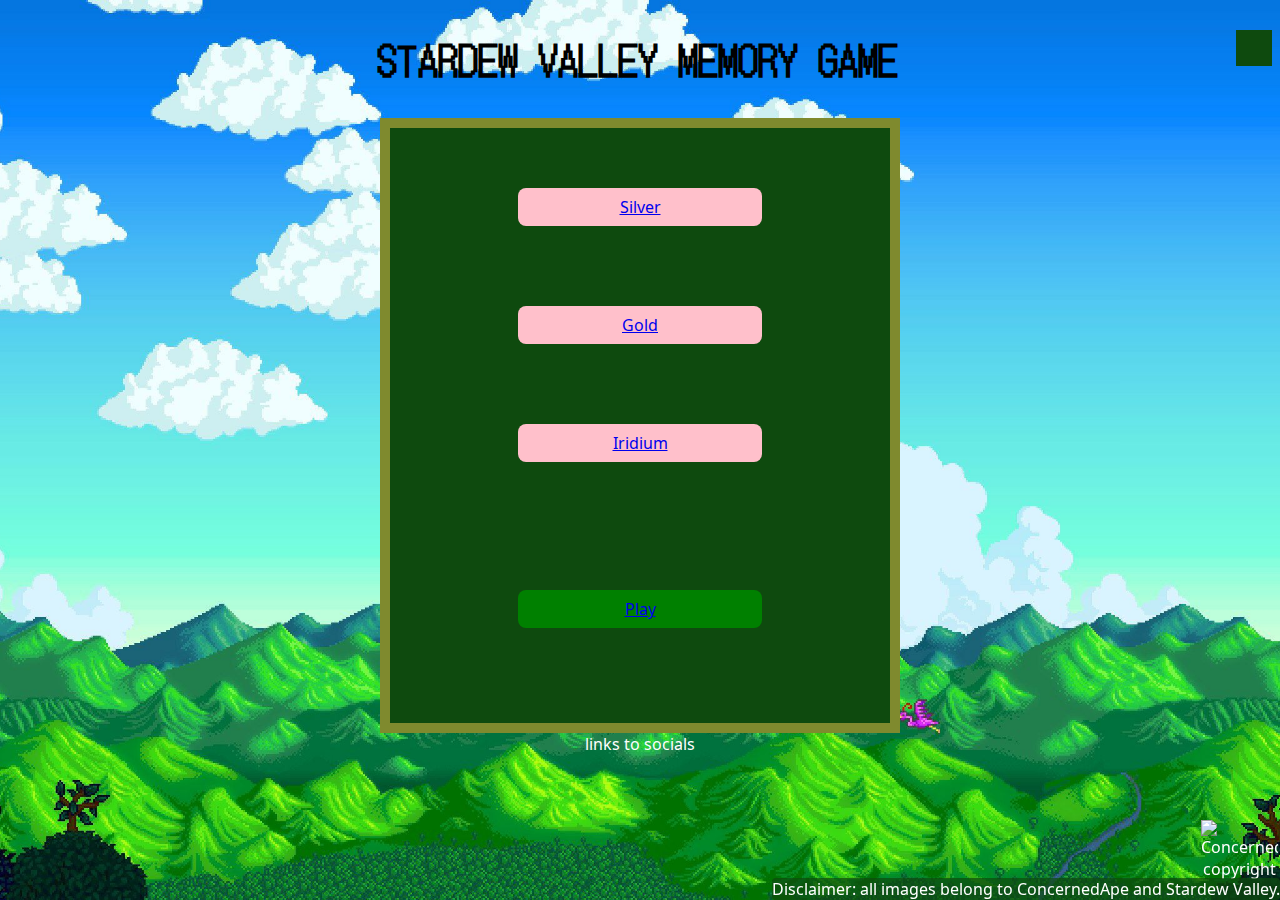
==== index.html @ 9a5f5c53 "docs: add wireframes to README.md and description" ====
<!DOCTYPE html>
<html lang="en">
<head>
    <meta charset="UTF-8">
    <meta http-equiv="X-UA-Compatible" content="IE=edge">
    <meta name="viewport" content="width=device-width, initial-scale=1.0">
    <title>STARDEW VALLEY MEMORY CARD GAME</title>
    <link rel="stylesheet" href="assets/css/style.css">
    <script src="/assets/javascript/script.js"></script>

</head>


<body>
    <div class="dropdown">
        <button class="dropbutton"><i class="fa-solid fa-bars"></i></button>
        <div class="drop-content">
            <a href="index.html">Home</a>
            <a href="about.html">What is Stardew Valley?</a>
            <a href="#.html">How to play???</a>
        </div>
    </div>
    <h1>STARDEW VALLEY MEMORY GAME</h1>
    <div id="home-board">
      <div id="game-type silver"><a href="silver.html">Silver</a></div>
      <div id="game-type gold"><a href="gold.html">Gold</a></div>
      <div id="game-type iridium"><a href="iridium.html">Iridium</a></div>
      <div id="play"><a href="#.html">Play</a></div>
    </div>
    <div>links to socials
        <i class="fa-brands fa-github"></i>
        <i class="fa-brands fa-codepen"></i>
    </div>
</body>


<footer>
    <img id="copyrightimg" src="/assets/images/developed_by_copyright.gif" alt="ConcernedApe copyright">
    <div id="disclaimer">Disclaimer: all images belong to ConcernedApe and Stardew Valley.</div>
</footer>
<!---Font Awesome Script-->
<script src="https://kit.fontawesome.com/9096438b6b.js" crossorigin="anonymous"></script>
</html>
---- assets/css/style.css ----
/* Universal Styling */
@import url('https://fonts.googleapis.com/css2?family=DotGothic16&family=Noto+Sans+Syloti+Nagri&family=VT323&display=swap');

body {
    background: url(/assets/images/stardew-bg.jpg);
    font-family: 'Noto Sans Syloti Nagri', sans-serif;
    color: #fff;
    text-align: center;
    background-attachment: fixed;
    background-size: cover;
    background-repeat: no-repeat;
    background-position: center center;
}

h1 {
    margin: 30px;
    font-family: 'DotGothic16', sans-serif;
    color: #000;
    align-items: center center;
    font-size: 40px;
}

#social {
    display: inline-flex;
    align-items: center;
    padding: 8px;
    border-radius: 8px;
    background-color: #0E4A0E;
}

#disclaimer {
    position: fixed;
    bottom: 0;
    right: 0;
    background-color: #0e4a0eb6;
    border-radius: 4px;
}

#copyrightimg{
    width: 77px;
    position: fixed;
    bottom: 20px;
    right: 2px;
}

/* Drop Button Styling */ 
.dropbutton {
    background-color: #0E4A0E;
    color: #fff;
    border: none;
    padding: 18px;
    font-size: 18px;
}

.dropdown {
    position: relative;
    display: block;
    float: right;
}

.drop-content {
    display: none;
    position: absolute;
    right: 0;
    background-color: #7F8A2E;
    box-shadow: 0px 8px 16px 0px rgba(0,0,0,0.2);
}

.drop-content a {
    color: #fff;
    padding: 12px 16px;
    text-decoration: none;
    display: block;
    width: 150px;
}

.drop-content a:hover {
    background-color: #508a50;
}
.dropdown:hover .drop-content {
    display: block;
}
.dropdown:hover .dropbutton {
    background-color: #508a50;
}

/* Home Page Styling */
#home-board {
    height: 575px;
    width: 500px;
    margin: 0 auto;
    display: flex;
    background-color: #0E4A0E;
    border: 10px solid #7F8A2E;
    color: #fff;
    flex-direction: column;
    padding-top: 20px;
}

#home-board a {
    background-color: pink;
    display: block;
    padding: 8px;
    border-radius: 8px;
    margin: 2.5rem 8em 2.5rem 8rem;
}

#home-board #play a {
    background-color: green;
    display: block;
    padding: 8px;
    border-radius: 8px;
    margin: 5.5rem 8em 2.5rem 8rem;
}

/* About Stardew Styling*/
#about-board {
    height: 580px;
    width: 800px;
    margin: 0 auto;
    flex-wrap: wrap;
    background-color: #0E4A0E;
    border: 10px solid #7F8A2E;
    color: #fff;
}

#about-board p{
    margin: 10px 10px 10px 25px;
    text-align: left;
    font-size: 14px;
}

#about-board a{
    color: #fff;
    font-size: 14px;
}

#about-board h3{
    font-family: 'Noto Sans Syloti Nagri', sans-serif;
    font-size: 16px;
    font-weight: 700;
    margin: 10px 10px 10px 25px;
    text-align: left;
}

/* Iridium Page Styling */
#iridiumboard {
    height: 575px;
    width: 500px;
    margin: 0 auto;
    display: flex;
    flex-wrap: wrap;
    background-color: #0E4A0E;
    border: 10px solid #7F8A2E;
}

#errors, #matches, #points {
    background-color: #0E4A0E;
    display: inline-block;
    padding: 8px;
    border-radius: 8px;
    margin-left: 25%;
    margin: 2.5rem 8em 2.5rem 8rem;
}

.iridiumcard {
    height: 128px;
    width: 90px;
    margin: 5px;
    border-radius: 8px;
    cursor: pointer
}

/* Gold Page Styling */
#goldboard {
    height: 590gitpx;
    width: 435px;
    margin: 0 auto;
    display: flex;
    flex-wrap: wrap;
    background-color: #0E4A0E;
    border: 10px solid #7F8A2E;
}

.goldcard {
    height: 135px;
    margin: 6px;
    border-radius: 8px;
    cursor: pointer
}

/* Silver Page Styling */
#silverboard {
    height: 420px;
    width: 606px;
    margin: 0 auto;
    display: flex;
    flex-wrap: wrap;
    background-color: #0E4A0E;
    border: 10px solid #7F8A2E;
}

.silvercard {
    height: 195px;
    margin: 6px;
    border-radius: 8px;
    cursor: pointer
}
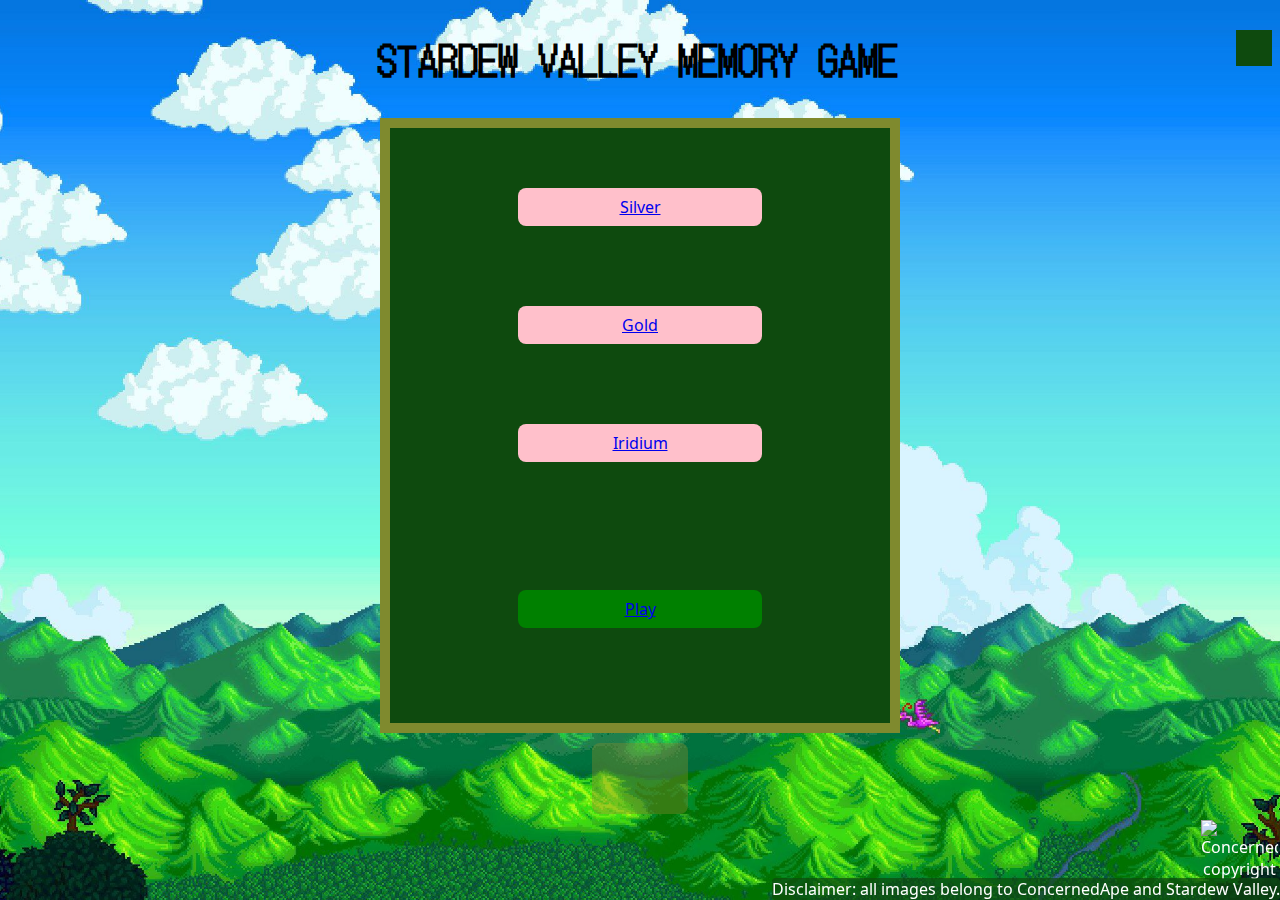
==== commit a2ddd952: "docs: add links to social-buttons div and style" ====
--- a/index.html
+++ b/index.html
@@ -27,12 +27,11 @@
       <div id="game-type iridium"><a href="iridium.html">Iridium</a></div>
       <div id="play"><a href="#.html">Play</a></div>
     </div>
-    <div>links to socials
-        <i class="fa-brands fa-github"></i>
-        <i class="fa-brands fa-codepen"></i>
+    <div id ="social-buttons">   
+        <a href="https://github.com/Pur3-MAlice" alt="Link to new tab: Alice Ford's Git Hub" target="_blank"><i class="fa-brands fa-github"></i></a>
+        <a href="https://codepen.io/Pure_MAlice" alt="Link to new tab: Alice Ford's Code Pen" target="_blank"><i class="fa-brands fa-codepen"></i></a>
     </div>
 </body>
-
 
 <footer>
     <img id="copyrightimg" src="/assets/images/developed_by_copyright.gif" alt="ConcernedApe copyright">
--- a/assets/css/style.css
+++ b/assets/css/style.css
@@ -20,12 +20,27 @@
     font-size: 40px;
 }
 
-#social {
+#social-buttons {
     display: inline-flex;
     align-items: center;
     padding: 8px;
     border-radius: 8px;
-    background-color: #0E4A0E;
+    background-color: #7f8a2e6b;
+    font-size: 40px;
+    margin: 10px;
+}
+
+#social-buttons i{
+    margin: 20px;
+}    
+
+#social-buttons i:hover{
+    color: #000;
+    cursor: pointer;
+}   
+
+#social-buttons a:visited {
+    color: #fff;
 }
 
 #disclaimer {
@@ -173,8 +188,8 @@
 
 /* Gold Page Styling */
 #goldboard {
-    height: 590gitpx;
-    width: 435px;
+    height: 500px;
+    width: 355px;
     margin: 0 auto;
     display: flex;
     flex-wrap: wrap;
@@ -183,8 +198,8 @@
 }
 
 .goldcard {
-    height: 135px;
-    margin: 6px;
+    height: 110px;
+    margin: 5px;
     border-radius: 8px;
     cursor: pointer
 }
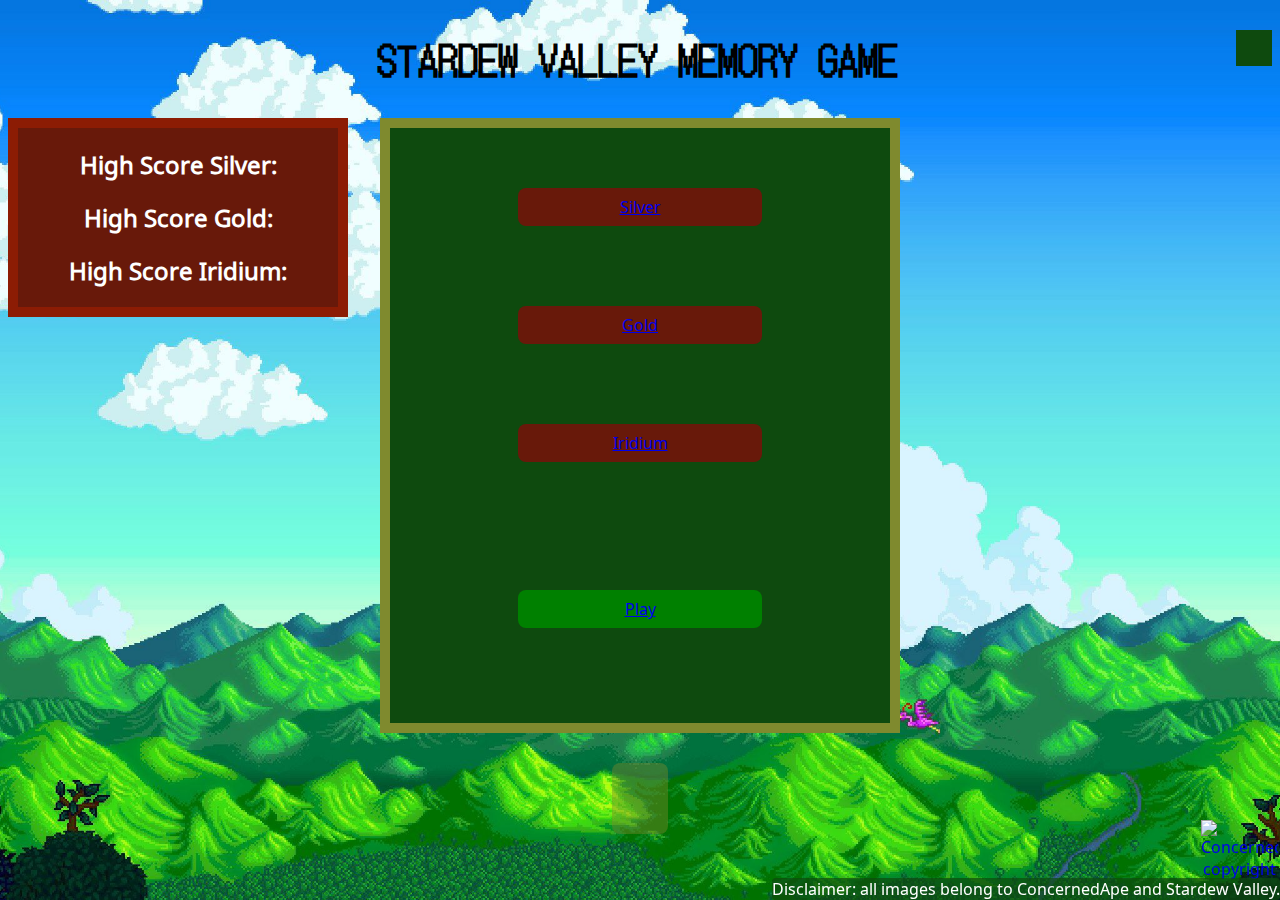
==== commit cf6232f0: "style: adding more cohesive styling to buttons and score boards" ====
--- a/index.html
+++ b/index.html
@@ -6,7 +6,7 @@
     <meta name="viewport" content="width=device-width, initial-scale=1.0">
     <title>STARDEW VALLEY MEMORY CARD GAME</title>
     <link rel="stylesheet" href="assets/css/style.css">
-    <script src="/assets/javascript/script.js"></script>
+    <script src="/assets/javascript/index.js"></script>
 
 </head>
 
@@ -17,24 +17,31 @@
         <div class="drop-content">
             <a href="index.html">Home</a>
             <a href="about.html">What is Stardew Valley?</a>
-            <a href="#.html">How to play???</a>
+            <a href="how-to.html">How to Play</a>
         </div>
     </div>
     <h1>STARDEW VALLEY MEMORY GAME</h1>
+    <div id="score-board">
+        <div id="bestsilver"><h2>High Score Silver: <span id="silvercount">0</span></h2></div>
+        <div id="bestgold"><h2>High Score Gold: <span id="goldcount">0</span></h2></div>
+        <div id="bestiridium"><h2>High Score Iridium: <span id="iridiumcount">0</span></h2></div>
+    </div>
+
     <div id="home-board">
-      <div id="game-type silver"><a href="silver.html">Silver</a></div>
-      <div id="game-type gold"><a href="gold.html">Gold</a></div>
-      <div id="game-type iridium"><a href="iridium.html">Iridium</a></div>
-      <div id="play"><a href="#.html">Play</a></div>
+        <div id="game-type silver"><a href="silver.html">Silver</a></div>
+        <div id="game-type gold"><a href="gold.html">Gold</a></div>
+        <div id="game-type iridium"><a href="iridium.html">Iridium</a></div>
+        <div id="play"><a href="#.html">Play</a></div>
     </div>
-    <div id ="social-buttons">   
+
+    <div id ="social-buttons-text">   
         <a href="https://github.com/Pur3-MAlice" alt="Link to new tab: Alice Ford's Git Hub" target="_blank"><i class="fa-brands fa-github"></i></a>
         <a href="https://codepen.io/Pure_MAlice" alt="Link to new tab: Alice Ford's Code Pen" target="_blank"><i class="fa-brands fa-codepen"></i></a>
     </div>
 </body>
 
 <footer>
-    <img id="copyrightimg" src="/assets/images/developed_by_copyright.gif" alt="ConcernedApe copyright">
+    <a href="https://www.stardewvalley.net/author/concernedape/" alt="Link out to Developer Blog of ConcernedApe. link open in new tab" target="_blank"><img id="copyrightimg" src="/assets/images/developed_by_copyright.gif" alt="ConcernedApe copyright"></a>
     <div id="disclaimer">Disclaimer: all images belong to ConcernedApe and Stardew Valley.</div>
 </footer>
 <!---Font Awesome Script-->
--- a/assets/css/style.css
+++ b/assets/css/style.css
@@ -20,27 +20,40 @@
     font-size: 40px;
 }
 
-#social-buttons {
+#social-buttons, #social-buttons-text {
     display: inline-flex;
     align-items: center;
     padding: 8px;
     border-radius: 8px;
     background-color: #7f8a2e6b;
     font-size: 40px;
-    margin: 10px;
-}
-
-#social-buttons i{
-    margin: 20px;
-}    
+    margin: 0px 0px 0px 30px;
+}
 
 #social-buttons i:hover{
     color: #000;
     cursor: pointer;
 }   
 
-#social-buttons a:visited {
-    color: #fff;
+#social-buttons-text i:hover{
+    color: #000;
+    cursor: pointer;
+}  
+
+#social-buttons i{
+    margin: 10px;
+}   
+
+#social-buttons-text i{
+    margin: 10px;
+}  
+
+a:visited {
+    color: #fff;
+}
+
+#social-buttons-text {
+    margin: 30px;
 }
 
 #disclaimer {
@@ -56,6 +69,30 @@
     position: fixed;
     bottom: 20px;
     right: 2px;
+}
+
+#homebutton {
+    color: #fff;
+    position: fixed;
+    left: 12.5%;
+    top: 40%;
+    background: #8c1c04;
+    padding: 30px;
+    border-radius: 10px;
+}
+
+#next {
+    color: #fff;
+    position: fixed;
+    right: 12.5%;
+    top: 40%;
+    background: #8c1c04;
+    padding: 30px;
+    border-radius: 10px;
+}
+
+#highscore {
+    background-color: black;
 }
 
 /* Drop Button Styling */ 
@@ -113,7 +150,7 @@
 }
 
 #home-board a {
-    background-color: pink;
+    background-color: #68190a;
     display: block;
     padding: 8px;
     border-radius: 8px;
@@ -126,6 +163,15 @@
     padding: 8px;
     border-radius: 8px;
     margin: 5.5rem 8em 2.5rem 8rem;
+}
+
+#score-board {
+    width: 25%;
+    margin: 0 auto;
+    background-color: #68190a;
+    border: 10px solid #8c1c04;
+    color: #fff;
+    position: absolute;
 }
 
 /* About Stardew Styling*/
@@ -150,7 +196,7 @@
     font-size: 14px;
 }
 
-#about-board h3{
+#about-board > h3{
     font-family: 'Noto Sans Syloti Nagri', sans-serif;
     font-size: 16px;
     font-weight: 700;
@@ -158,9 +204,37 @@
     text-align: left;
 }
 
+/* How to Stardew Styling*/
+#howto-board {
+    height: 580px;
+    width: 800px;
+    margin: 0 auto;
+    flex-wrap: wrap;
+    background-color: #0E4A0E;
+    border: 10px solid #7F8A2E;
+    color: #fff;
+    font-family: 'Noto Sans Syloti Nagri', sans-serif;
+    text-align: left;
+    font-size: 22px;
+}
+
+#howto-board li {
+    padding: 10px 12px 10px 12px;
+}
+
+
+#howto-board > h3{
+    font-family: 'Noto Sans Syloti Nagri', sans-serif;
+    font-size: 24px;
+    font-weight: 700;
+    margin: 10px 10px 10px 25px;
+    text-align: center;
+    color: #fff;
+}
+
 /* Iridium Page Styling */
 #iridiumboard {
-    height: 575px;
+    height: 555px;
     width: 500px;
     margin: 0 auto;
     display: flex;
@@ -174,8 +248,7 @@
     display: inline-block;
     padding: 8px;
     border-radius: 8px;
-    margin-left: 25%;
-    margin: 2.5rem 8em 2.5rem 8rem;
+    margin: 2.5rem 7em 11.5px 7rem;;
 }
 
 .iridiumcard {
@@ -220,4 +293,5 @@
     margin: 6px;
     border-radius: 8px;
     cursor: pointer
-}+}
+
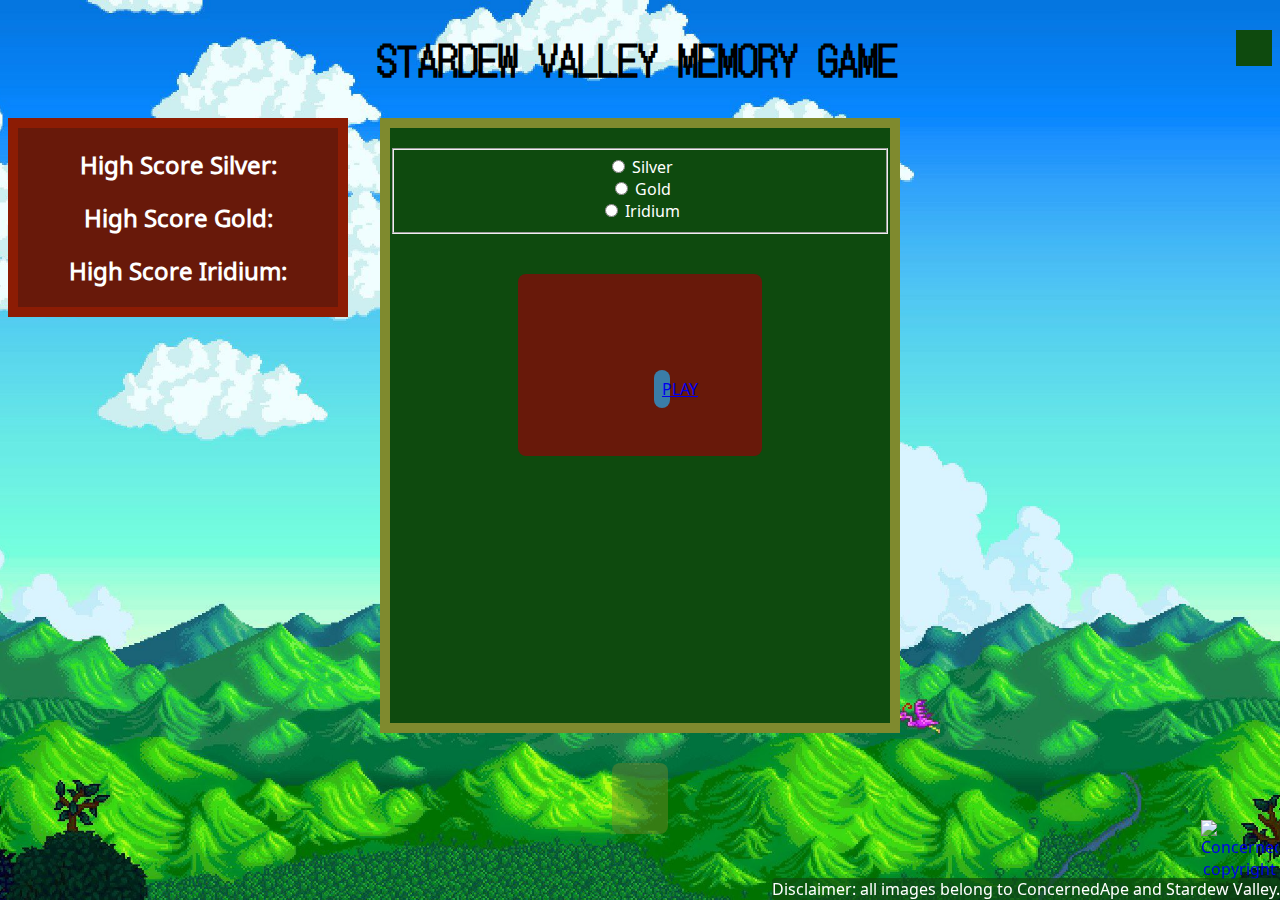
==== commit 0d75ac8d: "feat: add ability to edit the play button based on level picked" ====
--- a/index.html
+++ b/index.html
@@ -28,10 +28,15 @@
     </div>
 
     <div id="home-board">
-        <div id="game-type silver"><a href="silver.html">Silver</a></div>
-        <div id="game-type gold"><a href="gold.html">Gold</a></div>
-        <div id="game-type iridium"><a href="iridium.html">Iridium</a></div>
-        <div id="play"><a href="#.html">Play</a></div>
+        <fieldset>
+            <input type="radio" value="silver.html" name="levelPick" id="silverLevel">
+            <label for="silverLevel">Silver</label><br>
+            <input type="radio" value="gold.html" name="levelPick" id="goldLevel">
+            <label for="goldLevel">Gold</label><br>
+            <input type="radio" value="iridium.html" name="levelPick" id="iridiumLevel">
+            <label for="iridiumLevel">Iridium</label><br>
+        </fieldset>
+        <div><a href="#.html" id="play">PLAY</a></div>
     </div>
 
     <div id ="social-buttons-text">   
--- a/assets/css/style.css
+++ b/assets/css/style.css
@@ -158,7 +158,7 @@
 }
 
 #home-board #play a {
-    background-color: green;
+    background-color: #3A7DA8;
     display: block;
     padding: 8px;
     border-radius: 8px;
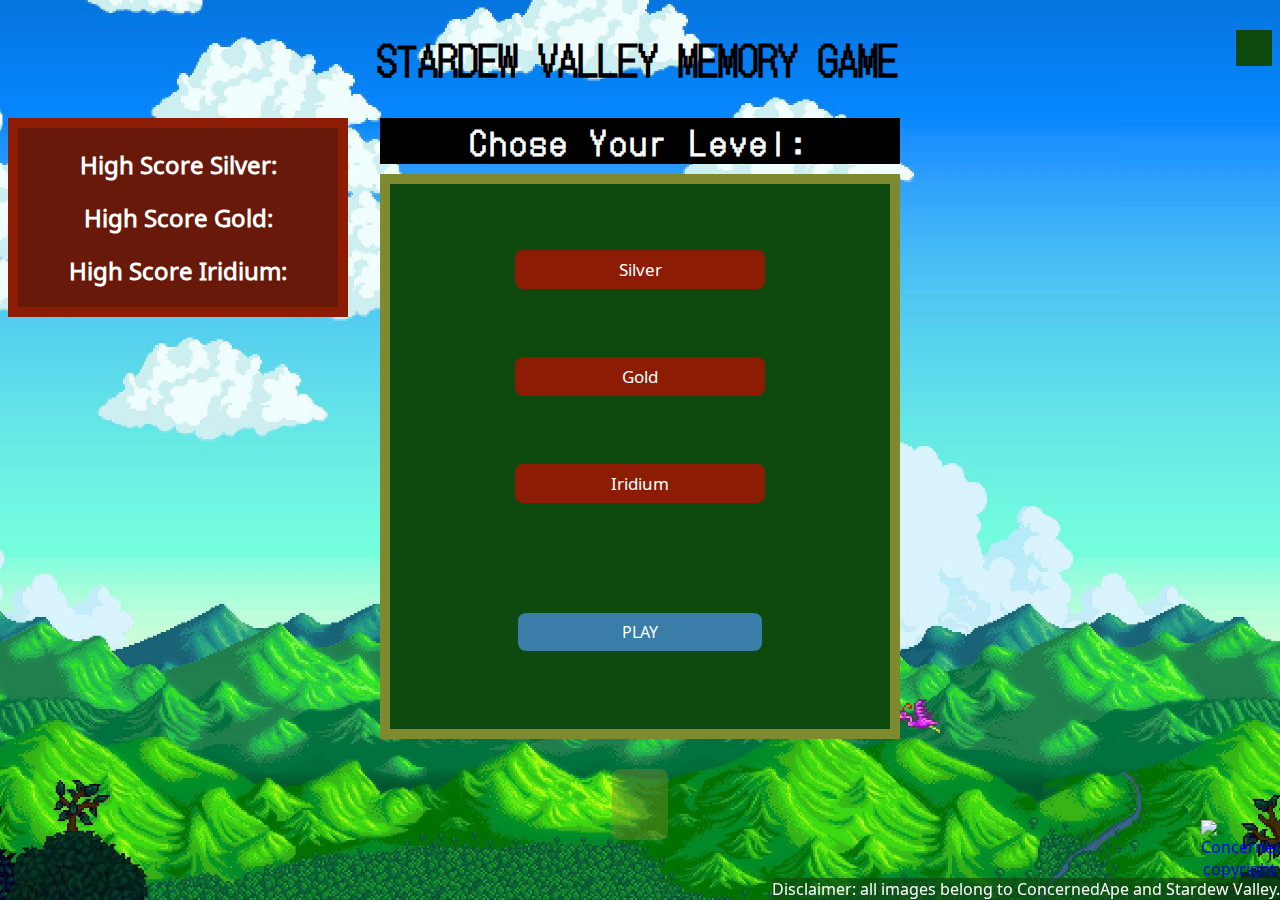
==== commit 17fd0f77: "docs: add html comments and tidy up coding for best practices and future user/understanding" ====
--- a/index.html
+++ b/index.html
@@ -6,13 +6,10 @@
     <meta name="viewport" content="width=device-width, initial-scale=1.0">
     <title>STARDEW VALLEY MEMORY CARD GAME</title>
     <link rel="stylesheet" href="assets/css/style.css">
-    <script src="/assets/javascript/index.js"></script>
-
 </head>
 
-
 <body>
-    <div class="dropdown">
+    <div class="dropdown"> <!--Dropdown Nav Menu code inspired by Stack Overflow (referenced in README.md)-->
         <button class="dropbutton"><i class="fa-solid fa-bars"></i></button>
         <div class="drop-content">
             <a href="index.html">Home</a>
@@ -20,35 +17,42 @@
             <a href="how-to.html">How to Play</a>
         </div>
     </div>
+
     <h1>STARDEW VALLEY MEMORY GAME</h1>
-    <div id="score-board">
+
+    <div id="score-board"> <!--Div to keep Empty highscore counters. Scores pulled from local.storage once player has gotten high scores in levels-->
         <div id="bestsilver"><h2>High Score Silver: <span id="silvercount">0</span></h2></div>
         <div id="bestgold"><h2>High Score Gold: <span id="goldcount">0</span></h2></div>
         <div id="bestiridium"><h2>High Score Iridium: <span id="iridiumcount">0</span></h2></div>
     </div>
 
+    <h2 id="levelchoice">Chose Your Level:</h2> <!--Banner to indicate to user they should click level choice below-->
+
     <div id="home-board">
-        <fieldset>
-            <input type="radio" value="silver.html" name="levelPick" id="silverLevel">
-            <label for="silverLevel">Silver</label><br>
-            <input type="radio" value="gold.html" name="levelPick" id="goldLevel">
-            <label for="goldLevel">Gold</label><br>
-            <input type="radio" value="iridium.html" name="levelPick" id="iridiumLevel">
-            <label for="iridiumLevel">Iridium</label><br>
-        </fieldset>
-        <div><a href="#.html" id="play">PLAY</a></div>
+    <!--Div to keep all Empty point counters to be interacted with by JavaScript-->    
+        <input type="radio" value="silver.html" name="levelPick" id="silverLevel">
+        <label for="silverLevel">Silver</label><br>
+        <input type="radio" value="gold.html" name="levelPick" id="goldLevel">
+        <label for="goldLevel">Gold</label><br>
+        <input type="radio" value="iridium.html" name="levelPick" id="iridiumLevel">
+        <label for="iridiumLevel">Iridium</label><br>
+        <div id="play">PLAY</div>
     </div>
 
-    <div id ="social-buttons-text">   
+    <div id ="social-buttons-text">  
+    <!--Links to Social Buttons--> 
         <a href="https://github.com/Pur3-MAlice" alt="Link to new tab: Alice Ford's Git Hub" target="_blank"><i class="fa-brands fa-github"></i></a>
         <a href="https://codepen.io/Pure_MAlice" alt="Link to new tab: Alice Ford's Code Pen" target="_blank"><i class="fa-brands fa-codepen"></i></a>
     </div>
 </body>
 
 <footer>
+<!--Copyright Disclaimer-->   
     <a href="https://www.stardewvalley.net/author/concernedape/" alt="Link out to Developer Blog of ConcernedApe. link open in new tab" target="_blank"><img id="copyrightimg" src="/assets/images/developed_by_copyright.gif" alt="ConcernedApe copyright"></a>
     <div id="disclaimer">Disclaimer: all images belong to ConcernedApe and Stardew Valley.</div>
 </footer>
+<!---JavaScript-->
+<script src="/assets/javascript/index.js"></script>
 <!---Font Awesome Script-->
 <script src="https://kit.fontawesome.com/9096438b6b.js" crossorigin="anonymous"></script>
 </html>--- a/assets/css/style.css
+++ b/assets/css/style.css
@@ -1,6 +1,5 @@
-/* Universal Styling */
+/* Universal Styling & Styling that Occurs on all pages*/
 @import url('https://fonts.googleapis.com/css2?family=DotGothic16&family=Noto+Sans+Syloti+Nagri&family=VT323&display=swap');
-
 body {
     background: url(/assets/images/stardew-bg.jpg);
     font-family: 'Noto Sans Syloti Nagri', sans-serif;
@@ -16,44 +15,7 @@
     margin: 30px;
     font-family: 'DotGothic16', sans-serif;
     color: #000;
-    align-items: center center;
     font-size: 40px;
-}
-
-#social-buttons, #social-buttons-text {
-    display: inline-flex;
-    align-items: center;
-    padding: 8px;
-    border-radius: 8px;
-    background-color: #7f8a2e6b;
-    font-size: 40px;
-    margin: 0px 0px 0px 30px;
-}
-
-#social-buttons i:hover{
-    color: #000;
-    cursor: pointer;
-}   
-
-#social-buttons-text i:hover{
-    color: #000;
-    cursor: pointer;
-}  
-
-#social-buttons i{
-    margin: 10px;
-}   
-
-#social-buttons-text i{
-    margin: 10px;
-}  
-
-a:visited {
-    color: #fff;
-}
-
-#social-buttons-text {
-    margin: 30px;
 }
 
 #disclaimer {
@@ -71,31 +33,17 @@
     right: 2px;
 }
 
-#homebutton {
-    color: #fff;
-    position: fixed;
-    left: 12.5%;
-    top: 40%;
-    background: #8c1c04;
-    padding: 30px;
-    border-radius: 10px;
-}
-
-#next {
-    color: #fff;
-    position: fixed;
-    right: 12.5%;
-    top: 40%;
-    background: #8c1c04;
-    padding: 30px;
-    border-radius: 10px;
-}
-
 #highscore {
     background-color: black;
-}
-
-/* Drop Button Styling */ 
+    font-family: 'DotGothic16', sans-serif;
+    letter-spacing: 4px;
+    font-size: 16px;
+    margin: 0 auto;
+    width: 535px;
+    text-align: center;
+}
+
+/* Drop Button Styling some below taken from Stack Overflow (Referenced in README.md) */ 
 .dropbutton {
     background-color: #0E4A0E;
     color: #fff;
@@ -136,9 +84,77 @@
     background-color: #508a50;
 }
 
+/* Buttons some of the styling below inspired by a Codepen (referenced in README.md)*/
+#social-buttons, #social-buttons-text {
+    display: inline-flex;
+    align-items: center;
+    padding: 8px;
+    border-radius: 8px;
+    background-color: #7f8a2e6b;
+    font-size: 40px;
+    margin: 0px 0px 0px 30px;
+}
+
+#social-buttons i:hover{
+    color: #000;
+    cursor: pointer;
+}   
+
+#social-buttons-text i:hover{
+    color: #000;
+    cursor: pointer;
+}  
+
+#social-buttons i{
+    margin: 10px;
+}   
+
+#social-buttons-text i{
+    margin: 10px;
+}  
+
+a:visited {
+    color: #fff;
+}
+
+#social-buttons-text {
+    margin: 30px;
+}
+
+.button {
+    width: 175px;
+    height: 80px;
+    font-size: 17px;
+    text-transform: uppercase;
+    font-family: 'Noto Sans Syloti Nagri', sans-serif;
+    background-color: #68190a;
+    letter-spacing: 2.5px;
+    border: 0px;
+    border-radius: 45px;
+    box-shadow: 0px 8px 15px rgba(0, 0, 0, 0.4);
+    cursor: pointer;
+}
+  
+.button:hover {
+    background-color: #8c1c04;
+    box-shadow: 0px 15px 20px rgba(140, 28, 4, 0.8);
+}
+
+.leftbutton {
+    position: fixed;
+    left: 12.5%;
+    top: 40%;
+}
+
+.rightbutton {
+    position: fixed;
+    right: 12.5%;
+    top: 40%;
+}
+
 /* Home Page Styling */
 #home-board {
-    height: 575px;
+    height: 525px;
     width: 500px;
     margin: 0 auto;
     display: flex;
@@ -149,20 +165,47 @@
     padding-top: 20px;
 }
 
-#home-board a {
-    background-color: #68190a;
-    display: block;
+#play {
+    background-color: #3A7DA8;
+    color: #3A7DA8;
     padding: 8px;
     border-radius: 8px;
-    margin: 2.5rem 8em 2.5rem 8rem;
-}
-
-#home-board #play a {
-    background-color: #3A7DA8;
-    display: block;
+    margin: 5.5rem 8em 2.5rem 8rem;
+    font: 20px;
+}
+
+#play a {
+    color: #fff;
+    margin-left: 38.5%;
+    text-decoration: none;
+}
+
+input {
+    visibility:hidden;
+}
+
+label {
+    cursor: pointer;
+    background: #8c1c04;
+    border-radius: 8px;
+    font-size: 17px;
     padding: 8px;
-    border-radius: 8px;
-    margin: 5.5rem 8em 2.5rem 8rem;
+    margin: 30px 25% 0px 25%;
+}
+
+input:checked + label {
+    background: #68190a;
+}
+
+#levelchoice {
+    background-color: black;
+    font-family: 'DotGothic16', sans-serif;
+    letter-spacing: 4px;
+    font-size: 32px;
+    margin: 0 auto;
+    margin-bottom: 10px;
+    width: 520px;
+    text-align: center;
 }
 
 #score-board {
@@ -174,7 +217,7 @@
     position: absolute;
 }
 
-/* About Stardew Styling*/
+/* About Stardew Styling */
 #about-board {
     height: 580px;
     width: 800px;
@@ -185,18 +228,18 @@
     color: #fff;
 }
 
-#about-board p{
+#about-board p {
     margin: 10px 10px 10px 25px;
     text-align: left;
     font-size: 14px;
 }
 
-#about-board a{
+#about-board a {
     color: #fff;
     font-size: 14px;
 }
 
-#about-board > h3{
+#about-board > h3 { 
     font-family: 'Noto Sans Syloti Nagri', sans-serif;
     font-size: 16px;
     font-weight: 700;
@@ -204,7 +247,7 @@
     text-align: left;
 }
 
-/* How to Stardew Styling*/
+/* How to & About Stardew Styling */
 #howto-board {
     height: 580px;
     width: 800px;
@@ -222,8 +265,7 @@
     padding: 10px 12px 10px 12px;
 }
 
-
-#howto-board > h3{
+#howto-board > h3 {
     font-family: 'Noto Sans Syloti Nagri', sans-serif;
     font-size: 24px;
     font-weight: 700;
@@ -243,14 +285,6 @@
     border: 10px solid #7F8A2E;
 }
 
-#errors, #matches, #points {
-    background-color: #0E4A0E;
-    display: inline-block;
-    padding: 8px;
-    border-radius: 8px;
-    margin: 2.5rem 7em 11.5px 7rem;;
-}
-
 .iridiumcard {
     height: 128px;
     width: 90px;
@@ -295,3 +329,10 @@
     cursor: pointer
 }
 
+#errors, #matches, #points {
+    background-color: #0E4A0E;
+    display: inline-block;
+    padding: 8px;
+    border-radius: 8px;
+    margin: 2.5rem 7em 11.5px 7rem;;
+}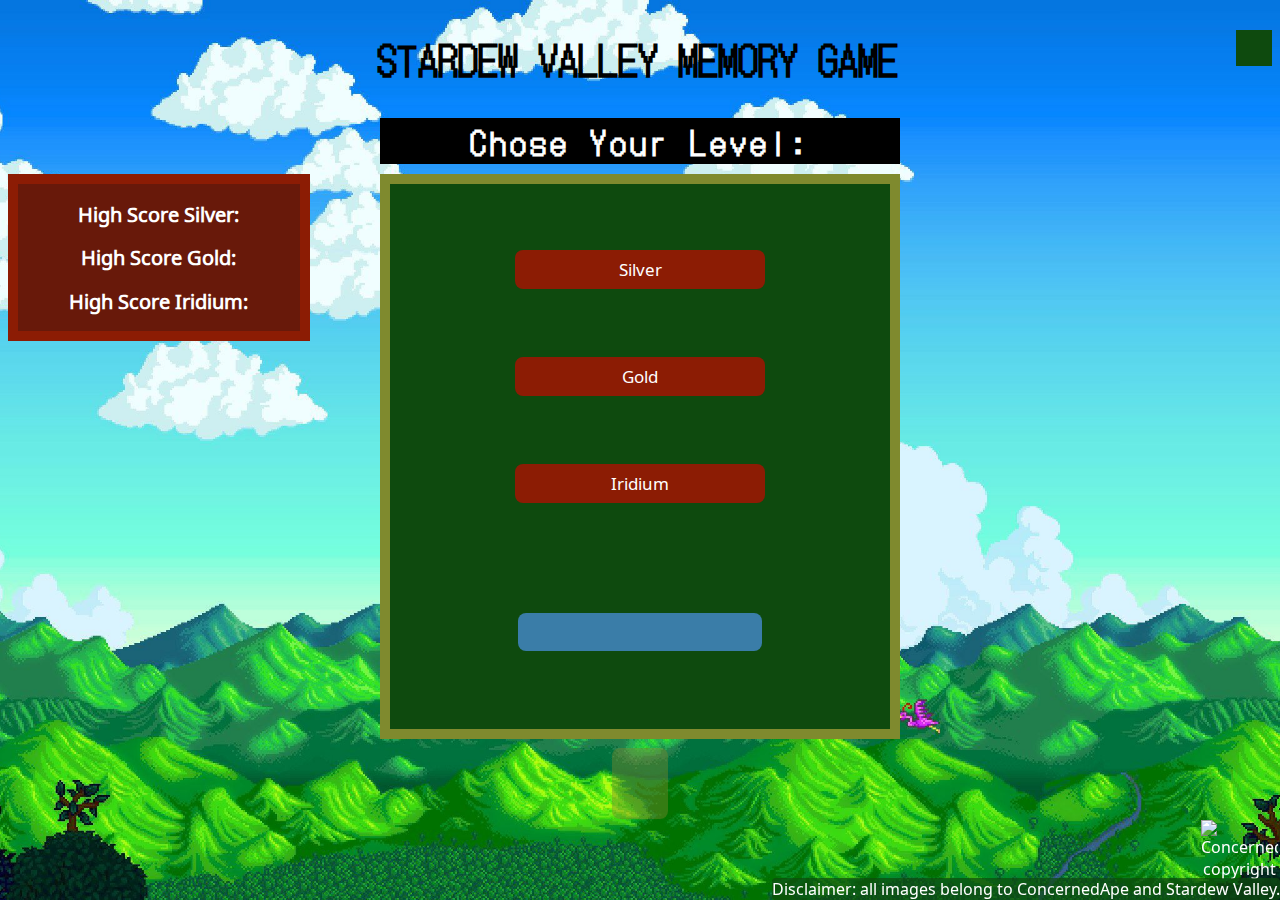
==== commit 3d00f536: "docs: add media Qs" ====
--- a/index.html
+++ b/index.html
@@ -19,14 +19,14 @@
     </div>
 
     <h1>STARDEW VALLEY MEMORY GAME</h1>
+    
+    <h2 id="levelchoice">Chose Your Level:</h2> <!--Banner to indicate to user they should click level choice below-->
 
     <div id="score-board"> <!--Div to keep Empty highscore counters. Scores pulled from local.storage once player has gotten high scores in levels-->
         <div id="bestsilver"><h2>High Score Silver: <span id="silvercount">0</span></h2></div>
         <div id="bestgold"><h2>High Score Gold: <span id="goldcount">0</span></h2></div>
         <div id="bestiridium"><h2>High Score Iridium: <span id="iridiumcount">0</span></h2></div>
     </div>
-
-    <h2 id="levelchoice">Chose Your Level:</h2> <!--Banner to indicate to user they should click level choice below-->
 
     <div id="home-board">
     <!--Div to keep all Empty point counters to be interacted with by JavaScript-->    
@@ -41,18 +41,18 @@
 
     <div id ="social-buttons-text">  
     <!--Links to Social Buttons--> 
-        <a href="https://github.com/Pur3-MAlice" alt="Link to new tab: Alice Ford's Git Hub" target="_blank"><i class="fa-brands fa-github"></i></a>
-        <a href="https://codepen.io/Pure_MAlice" alt="Link to new tab: Alice Ford's Code Pen" target="_blank"><i class="fa-brands fa-codepen"></i></a>
+        <a href="https://github.com/Pur3-MAlice"  target="_blank"><i class="fa-brands fa-github"></i></a>
+        <a href="https://codepen.io/Pure_MAlice"  target="_blank"><i class="fa-brands fa-codepen"></i></a>
     </div>
-</body>
 
 <footer>
 <!--Copyright Disclaimer-->   
-    <a href="https://www.stardewvalley.net/author/concernedape/" alt="Link out to Developer Blog of ConcernedApe. link open in new tab" target="_blank"><img id="copyrightimg" src="/assets/images/developed_by_copyright.gif" alt="ConcernedApe copyright"></a>
+    <a href="https://www.stardewvalley.net/author/concernedape/" target="_blank"><img id="copyrightimg" src="/assets/images/developed_by_copyright.gif" alt="ConcernedApe copyright"></a>
     <div id="disclaimer">Disclaimer: all images belong to ConcernedApe and Stardew Valley.</div>
 </footer>
 <!---JavaScript-->
 <script src="/assets/javascript/index.js"></script>
 <!---Font Awesome Script-->
 <script src="https://kit.fontawesome.com/9096438b6b.js" crossorigin="anonymous"></script>
+</body>
 </html>--- a/assets/css/style.css
+++ b/assets/css/style.css
@@ -16,6 +16,10 @@
     font-family: 'DotGothic16', sans-serif;
     color: #000;
     font-size: 40px;
+}
+
+a {
+    color: #fff;
 }
 
 #disclaimer {
@@ -134,6 +138,18 @@
     box-shadow: 0px 8px 15px rgba(0, 0, 0, 0.4);
     cursor: pointer;
 }
+
+.button a {
+    border: 30px;
+    display: flex;
+    padding-top: 25px;
+    align-content: center;
+    flex-direction: column-reverse;
+}
+
+#break a {
+    padding-top: 15px;
+}
   
 .button:hover {
     background-color: #8c1c04;
@@ -160,7 +176,6 @@
     display: flex;
     background-color: #0E4A0E;
     border: 10px solid #7F8A2E;
-    color: #fff;
     flex-direction: column;
     padding-top: 20px;
 }
@@ -171,7 +186,6 @@
     padding: 8px;
     border-radius: 8px;
     margin: 5.5rem 8em 2.5rem 8rem;
-    font: 20px;
 }
 
 #play a {
@@ -225,17 +239,11 @@
     flex-wrap: wrap;
     background-color: #0E4A0E;
     border: 10px solid #7F8A2E;
-    color: #fff;
 }
 
 #about-board p {
     margin: 10px 10px 10px 25px;
     text-align: left;
-    font-size: 14px;
-}
-
-#about-board a {
-    color: #fff;
     font-size: 14px;
 }
 
@@ -255,8 +263,6 @@
     flex-wrap: wrap;
     background-color: #0E4A0E;
     border: 10px solid #7F8A2E;
-    color: #fff;
-    font-family: 'Noto Sans Syloti Nagri', sans-serif;
     text-align: left;
     font-size: 22px;
 }
@@ -266,12 +272,10 @@
 }
 
 #howto-board > h3 {
-    font-family: 'Noto Sans Syloti Nagri', sans-serif;
     font-size: 24px;
     font-weight: 700;
     margin: 10px 10px 10px 25px;
     text-align: center;
-    color: #fff;
 }
 
 /* Iridium Page Styling */
@@ -295,8 +299,8 @@
 
 /* Gold Page Styling */
 #goldboard {
-    height: 500px;
-    width: 355px;
+    height: 465px;
+    width: 340px;
     margin: 0 auto;
     display: flex;
     flex-wrap: wrap;
@@ -306,7 +310,7 @@
 
 .goldcard {
     height: 110px;
-    margin: 5px;
+    margin: 3px;
     border-radius: 8px;
     cursor: pointer
 }
@@ -334,5 +338,377 @@
     display: inline-block;
     padding: 8px;
     border-radius: 8px;
-    margin: 2.5rem 7em 11.5px 7rem;;
+    margin: 0.5rem 7em 13px 7rem;
+}
+
+/* Media Qs */
+
+@media (max-width: 1600px) {
+    .leftbutton {
+        left: 8%;
+    }
+    
+    .rightbutton {
+        right: 8%;
+    }
+
+    #social-buttons-text {
+        margin: 9px;
+    }
+
+    #social-buttons {
+        font-size: 36px;
+    }
+
+    #errors, #matches, #points {
+        margin: 0.5rem 7em 6px 7rem;
+    }
+
+    #counters {
+        margin-bottom: -9px;
+    }
+    
+    #iridiumboard {
+        height: 465px;
+        width: 415px;
+    }
+
+    .iridiumcard {
+        height: 110px;
+        width: 77px;
+        margin: 3px;
+    }
+}
+
+@media (max-width: 1400px) {
+    .leftbutton {
+        left: 2%;
+    }
+    
+    .rightbutton {
+        right: 2%;
+    }
+
+    .button {
+        width: 160px;
+        font-size: 16px;
+    }
+
+    #score-board {
+        width: 22%;
+    }
+
+    #score-board h2{
+        font-size: 20px;
+    }
+
+    #howto-board {
+        height: 540px;
+        width: 550px;
+    }
+
+    #about-board {
+        height: 560px;
+        width: 550px;
+    }
+
+    #howto-board li {
+        font-size: 18px;
+    }
+
+    #about-board h3{
+        font-size: 14px;
+        margin: 5px 0px 8px 10px;
+    }
+
+    #about-board p{
+        font-size: 13px;
+        margin: -7px 0px 10px 10px;
+    }
+}
+
+
+@media (max-width: 1060px) {
+    h1 {
+        font-size: 35px;
+        margin: 20px
+    }
+    #errors, #matches, #points {
+        margin: 12px 40px 19px 40px;
+    }
+
+    #score-board {
+        width: 18%;
+    }
+
+    #score-board h2{
+        font-size: 18px;
+    }
+    #silverboard {
+        height: 355px;
+        width: 515px;
+    }
+
+    .silvercard {
+        height: 169px;
+        margin: 4px;
+    }
+}
+
+@media (max-width: 850px) {
+    h1 {
+        font-size: 32px;
+        margin: 15px
+    }
+
+    .dropbutton {
+        padding: 15px;
+        font-size: 16px;
+    }
+
+    #errors, #matches, #points {
+        margin: 12px 40px 19px 40px;
+    }
+
+    #levelchoice {
+        font-size: 24px;
+        margin-bottom: 0px;
+        width: 500px;
+    }
+
+    #home-board {
+        height: 400px;
+        width: 420px;
+    }
+
+    #score-board {
+        width: 18%;
+        top: 18%;
+    }
+
+    #score-board h2{
+        font-size: 14px;
+    }
+
+    label {
+        font-size: 16px;
+        padding: 8px;
+        margin: 10px 20% -10px 20%;
+    }
+
+    .button {
+        width: 105px;
+        font-size: 13px;
+    }
+
+    .button a {
+        padding-top: 30px;
+    }
+
+    #break a {
+        padding-top: 23px;
+    }
+
+    #smallscreen-edits a {
+        padding-top: 23px;
+    }
+
+    #play {
+        margin: 2.5rem 4rem 2.5rem 4rem;
+    }
+
+    #play a{
+        margin-left: 25%;
+    }
+
+    #about-board {
+        height: 625px;
+        width: 480px;
+    }
+
+    #howto-board {
+        height: 580px;
+        width: 480px;
+    }
+
+    #disclaimer {
+        font-size: 12px;
+    }
+}    
+
+@media (max-width: 650px) {
+    h1 {
+        font-size: 26px;
+        margin: 8px
+    }
+
+    .dropbutton {
+        padding: 11px;
+        font-size: 14px;
+    }
+
+    h2 {
+        font-size: 16px;
+    }
+
+    #errors, #matches, #points {
+        margin: 5px 25px 10px 25px;
+    }
+
+    #home-board {
+        margin-top: 5px;
+        height: 360px;
+        width: 480px;
+    }
+
+    #score-board {
+        margin-top: 5px;
+        width: 91.5%;
+        position: inherit;
+    }
+
+    #score-board h2{
+        font-size: 14px;
+    }
+
+    #social-buttons {
+        font-size: 28px;
+        padding: 5px;
+        margin: 0px 0px 0px 15px;
+    }
+
+    label {
+        font-size: 16px;
+        padding: 8px;
+        margin: 10px 20% -10px 20%;
+    }
+    
+    .button {
+        width: 82px;
+        font-size: 10px;
+        border-radius: 20px;
+    }
+
+    .button a {
+        padding-top: 30px;
+    }
+
+    #break a {
+        padding-top: 23px;
+    }
+
+    #smallscreen-edits a {
+        padding-top: 23px;
+    }
+
+    #play {
+        margin: 2.5rem 6rem 2.5rem 6rem;
+    }
+
+    #play a{
+        margin-left: 35%;
+    }
+
+    #about-board {
+        height: 625px;
+        width: 480px;
+    }
+
+    #howto-board {
+        height: 580px;
+        width: 480px;
+    }
+    .leftbutton {
+        left: 0.5%;
+    }
+    
+    .rightbutton {
+        right: 0.5%;
+    }
+    
+    .silvercard {
+        height: 110px;
+        margin: 3px;
+    }
+
+    #silverboard {
+        height: 236px;
+        width: 339px;
+    }
+}
+
+@media (max-width: 400px) {
+    h1 {
+        font-size: 23px;
+        margin: 8px;
+    }
+
+    .dropbutton {
+        padding: 11px;
+        font-size: 14px;
+    }
+
+    #score-board {
+        margin-top: 5px;
+        width: 88.5%;
+        height: 100px;
+        position: inherit;
+    }
+
+    #levelchoice {
+        font-size: 20px;
+        margin-bottom: 0px;
+        width: 90%;
+    }
+
+    #home-board {
+        height: 300px;
+        width: 330px;
+    }
+
+    label {
+        font-size: 16px;
+        padding: 8px;
+        margin: -12px 20% -10px 20%;
+    }
+    
+    #play {
+        margin: 2.5rem 4rem 2.5rem 4rem;
+    }
+
+    #copyrightimg {
+        width: 60px;
+        bottom: 15px;
+        right: 1px;
+    }
+
+    #social-buttons-text {
+        margin: 9px;
+        font-size: 30px;
+    }
+
+    #disclaimer {
+        font-size: 8px;
+    }
+
+    #highscore {
+        width: 90%;;
+    }
+
+    .rightbutton {
+        position: relative;
+        display: inline-flex;
+        margin: 5px 0 0 10px;
+    }
+
+    .leftbutton {
+        position: relative;
+        display: inline-flex;
+        margin-right: 5px 10px 0 0;
+    }
+
+    #errors, #matches, #points {
+        margin: 5px 12px 15px 12px;
+    }
+
 }